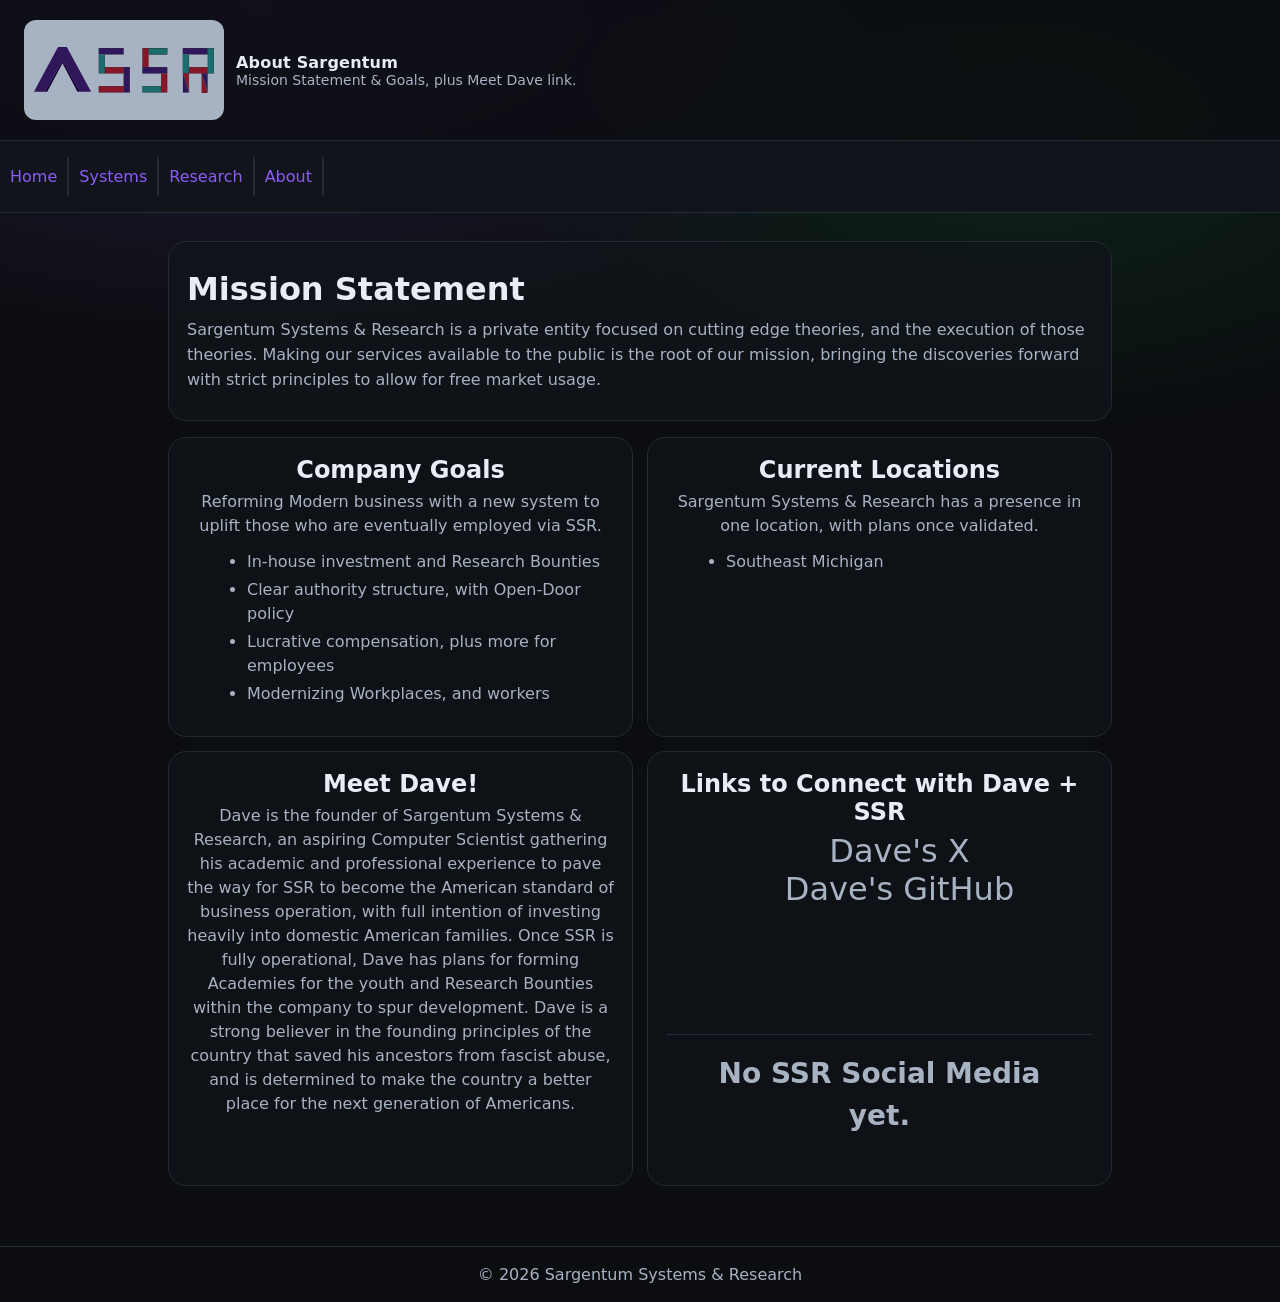
==== about/index.html @ f240b6b4 "Main site upload" ====
<!doctype html>
<html lang="en">
<head>
  <meta charset="utf-8" />
  <meta name="viewport" content="width=device-width,initial-scale=1" />
  <title>About Sargentum</title>
  <meta name="description" content="Sargentum Research: exploratory engineering, analysis, and research-driven development." />
  <link rel="stylesheet" href="../assets/styles.css" />
</head>
<body>
  <header class="top">
    <div class="brand">
      <div class="mark">
        <img src="../assets/SSR_Logo.svg" alt="SSR Logo">
      </div>
      <div>
        <div class="name">About Sargentum</div>
        <div class="tag">Mission Statement & Goals, plus Meet Dave link.</div>
      </div>
    </div>
  </header>
  <nav class="nav">
    <ul>
      <li><a href="../index.html" title="Return to Homepage">Home</a></li>
      <li><a href="../systems/index.html" title="Systems Overview">Systems</a></li>
      <li><a href="../research/index.html" title="Research Overview">Research</a></li>
      <li><a href="../about/index.html" title="Mission Statement & Goals">About</a></li>
    </ul>  

    </nav>
  <main class="wrap">
    <section class="hero">
      <h1>Mission Statement</h1>
      <p>
        Sargentum Systems & Research is a private entity focused on cutting edge theories, and the execution of those theories.
        Making our services available to the public is the root of our mission, bringing the discoveries forward with strict principles to allow for free market usage. 
      </p>
    </section>

    <section class="grid">
      <article class="card">
        <h2>Company Goals</h2>
        <p>
          Reforming Modern business with a new system to uplift those who are eventually employed via SSR.
        </p>
        <ul>
          <li>In-house investment and Research Bounties</li>
          <li>Clear authority structure, with Open-Door policy</li>
          <li>Lucrative compensation, plus more for employees</li>
          <li>Modernizing Workplaces, and workers</li>
        </ul>
      </article>

      <article class="card">
        <h2>Current Locations</h2>
        <p>
          Sargentum Systems & Research has a presence in one location, with plans once validated.
        </p>
        <ul>
          <li>Southeast Michigan</li>
        </ul>
      </article>

      <article class="card">
        <h2>Meet Dave!</h2>
        <p>
            Dave is the founder of Sargentum Systems & Research, an aspiring Computer Scientist gathering his academic and professional experience
            to pave the way for SSR to become the American standard of business operation, with full intention of investing heavily into domestic American families.
            Once SSR is fully operational, Dave has plans for forming Academies for the youth and Research Bounties within the company to spur development.
            Dave is a strong believer in the founding principles of the country that saved his ancestors from fascist abuse, and is determined to make the country a better place
            for the next generation of Americans.
        </p>
        </article>
        <article class="card">
        <h2>Links to Connect with Dave + SSR</h2>
        <ul>
            <a class="social-link" href="https://x.com/mrdavidsargent" text-align="center" target="_blank">Dave's X</a></li>
            <br>
            <a class="social-link" href="https://github.com/Sgt-Ahab" text-align="center" target="_blank">Dave's GitHub</a></li>
            <br>
        </ul>
        <br>
        <br>
        <br>
        <br>
        <br>
        <br>
        <footer class="foot">
            <strong><p style="font-size:28px;" padding="5px">No SSR Social Media yet.</p></strong>
        </footer>
        </article>
    </section>
  </main>

  <footer class="foot">
    <span>© <span id="year"></span> Sargentum Systems &amp; Research</span>
  </footer>

  <script src="../assets/app.js" defer></script>
</body>
</html>
---- assets/styles.css ----
:root{
  --bg:#0b0d10;
  --panel:#11141a;
  --text:#e8edf5;
  --muted:#a7b2c3;
  --line:#222a36;
  --accent:#8b5cf6;
  --accent2:#22c55e;
}

*{box-sizing:border-box}
html,body{margin:0;padding:0}
body{
  font-family: system-ui, -apple-system, Segoe UI, Roboto, Arial, sans-serif;
  background: radial-gradient(1200px 600px at 20% 0%, rgba(139,92,246,.18), transparent 60%),
              radial-gradient(900px 500px at 80% 10%, rgba(34,197,94,.12), transparent 60%),
              var(--bg);
  color:var(--text);
}

a{color:inherit;text-decoration:none}
a:hover{text-decoration:underline}

.top{
  display:flex; align-items:center; justify-content:space-between;
  padding:20px 24px; border-bottom:1px solid var(--line);
  position:sticky; top:0; background:rgba(11,13,16,.75); backdrop-filter: blur(8px);
}

.brand{display:flex; gap:12px; align-items:center}
.mark{
  width:200px; height:100px; display:grid; place-items:center;
  border:5px solid vdr(--line); border-radius:12px;
  padding:10px;
  background:var(--muted);
  font-weight:800;
}
.name{font-weight:800; letter-spacing:.2px}
.tag{color:var(--muted); font-size:14px}

.nav{display:flex; border-bottom:1px solid var(--line); background:var(--panel)}
.nav ul{list-style-type:none; background-color: var(--panel); padding: 0px; overflow: hidden;}
.nav a{padding:10px; color: var(--accent); text-decoration:none; display:block; text-align:center}
.nav a:hover{background:var(--muted); text-decoration:none}
.nav li{float:left; border-right:2px solid var(--line)}

.wrap{max-width:980px; margin:0 auto; padding:28px 18px 60px}

.hero{
  padding:28px 18px;
  border:1px solid var(--line); border-radius:18px;
  background:rgba(17,20,26,.75);
}
.hero h1{margin:0 0 10px; font-size:32px}
.hero p{margin:0; color:var(--muted); line-height:1.55}

.ctaRow{display:flex; gap:12px; margin-top:16px; flex-wrap:wrap}
.btn{
  display:inline-flex; align-items:center; justify-content:center;
  padding:10px 14px; border-radius:12px;
  border:1px solid rgba(139,92,246,.45);
  background:rgba(139,92,246,.18);
  font-weight:650;
}
.btn.ghost{
  border-color:rgba(34,197,94,.35);
  background:rgba(34,197,94,.10);
}

.grid{
  display:grid;
  grid-template-columns: repeat(2, minmax(0, 1fr));
  gap:14px;
  margin-top:16px;
  text-align:center;
}
@media (max-width: 760px){
  .grid{grid-template-columns:1fr}
}

.card{
  border:1px solid var(--line);
  border-radius:18px;
  padding:18px;
  background:rgba(17,20,26,.60);
  transition: transform .12s ease, border-color .12s ease;
}
.card:hover{transform: translateY(-2px); border-color: rgba(139,92,246,.35)}
.card h2{margin:0 0 6px}
.card p{margin:0 0 12px; color:var(--muted); line-height:1.5}
.card ul{margin:0 0 12px; color:var(--muted)}
.card ul li{margin:0 0 4px; line-height:1.5; text-align:left; list-style-type:disc; margin-left:20px}
.link{font-weight:700; text-decoration:none}
.link:hover{text-decoration:underline}
.contact{
  margin-top:16px;
  padding:18px;
  border:1px solid var(--line);
  border-radius:18px;
  background:rgba(17,20,26,.50);
  text-align:center;
}
.small{color:var(--muted); font-size:14px}

.foot{
  border-top:1px solid var(--line);
  padding:18px;
  color:var(--muted);
  text-align:center;
}
.social-link{
  font-size: 32px;
  padding: 10px 10px 10px 10px;
}
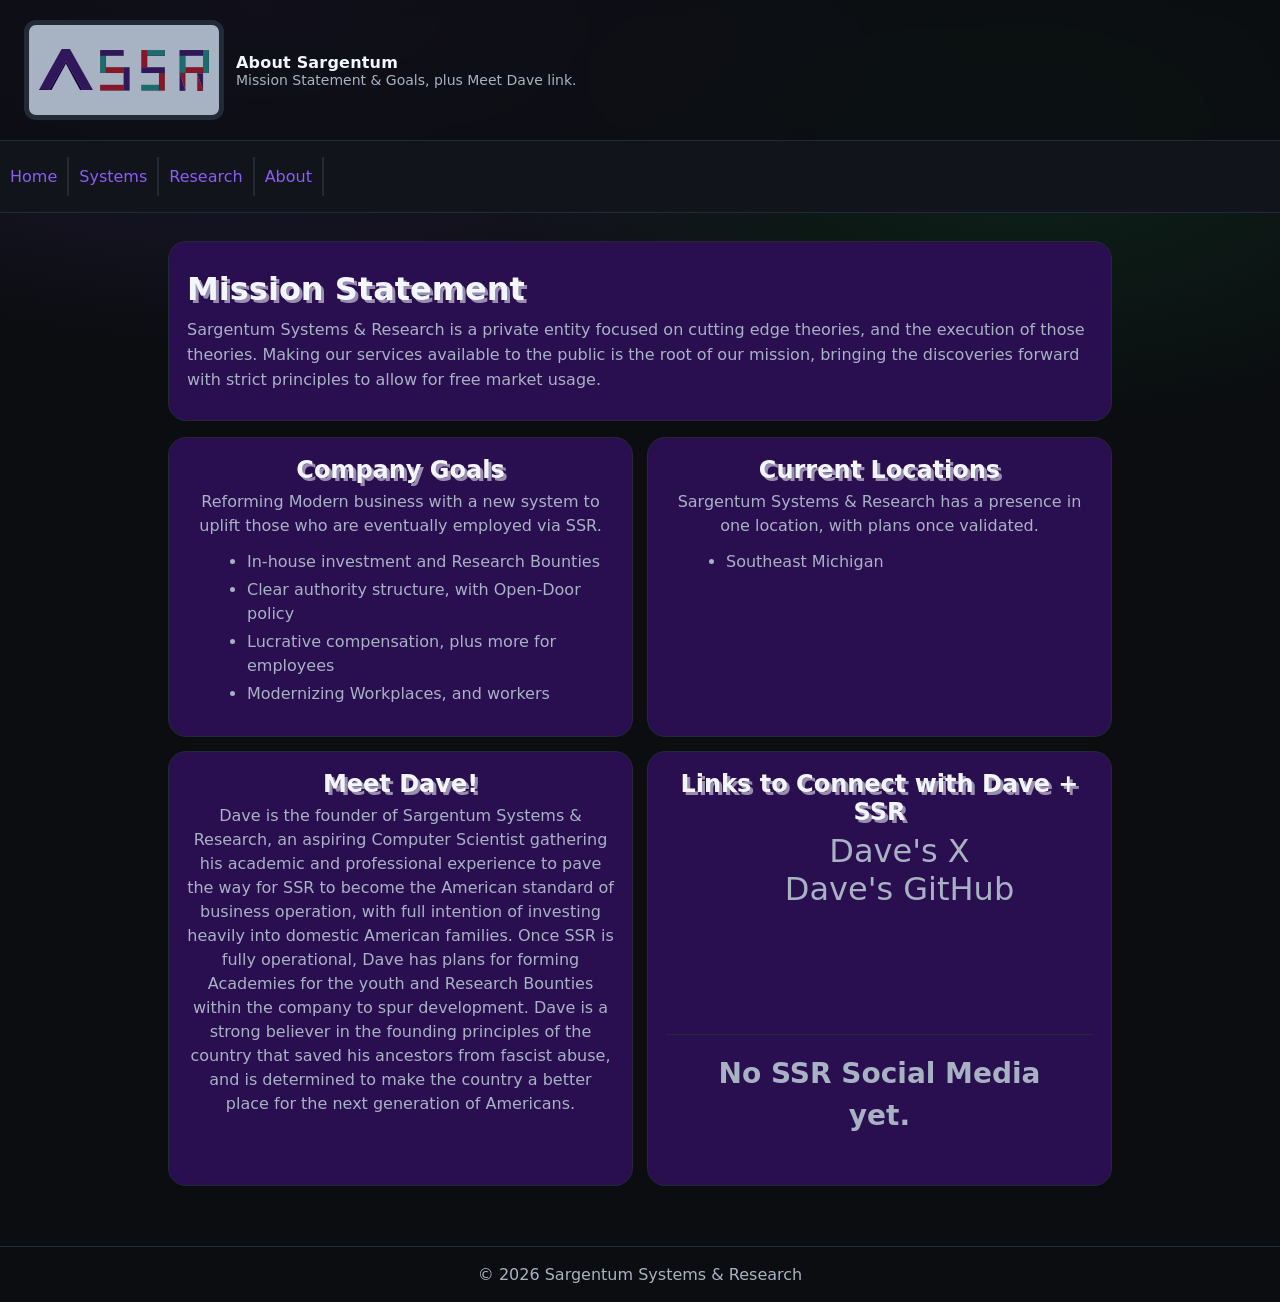
==== commit 72c5a8bd: "Wired favicons into pages" ====
--- a/about/index.html
+++ b/about/index.html
@@ -6,6 +6,11 @@
   <title>About Sargentum</title>
   <meta name="description" content="Sargentum Research: exploratory engineering, analysis, and research-driven development." />
   <link rel="stylesheet" href="../assets/styles.css" />
+  <link rel="stylesheet" href="assets/styles.css" />
+  <link rel="apple-touch-icon" sizes="180x180" href="/apple-touch-icon.png">
+  <link rel="icon" type="image/png" sizes="32x32" href="/favicon-32x32.png">
+  <link rel="icon" type="image/png" sizes="16x16" href="/favicon-16x16.png">
+  <link rel="manifest" href="/site.webmanifest">
 </head>
 <body>
   <header class="top">
--- a/assets/styles.css
+++ b/assets/styles.css
@@ -1,15 +1,17 @@
 :root{
   --bg:#0b0d10;
   --panel:#11141a;
-  --text:#e8edf5;
+  --panel-accent: #2a0f50;
+  --text:hsl(218, 73%, 97%);
   --muted:#a7b2c3;
   --line:#222a36;
   --accent:#8b5cf6;
+  --btn1: hsla(258, 54%, 69%, 0.4);
   --accent2:#22c55e;
 }
 
 *{box-sizing:border-box}
-html,body{margin:0;padding:0}
+html,body{margin:0;padding:0; font-weight: 500;}
 body{
   font-family: system-ui, -apple-system, Segoe UI, Roboto, Arial, sans-serif;
   background: radial-gradient(1200px 600px at 20% 0%, rgba(139,92,246,.18), transparent 60%),
@@ -30,7 +32,7 @@
 .brand{display:flex; gap:12px; align-items:center}
 .mark{
   width:200px; height:100px; display:grid; place-items:center;
-  border:5px solid vdr(--line); border-radius:12px;
+  border:5px solid var(--line); border-radius:12px;
   padding:10px;
   background:var(--muted);
   font-weight:800;
@@ -49,17 +51,17 @@
 .hero{
   padding:28px 18px;
   border:1px solid var(--line); border-radius:18px;
-  background:rgba(17,20,26,.75);
+  background: var(--panel-accent);
 }
-.hero h1{margin:0 0 10px; font-size:32px}
+.hero h1{margin:0 0 10px; font-size:32px; text-shadow: 3px 3px hsla(218, 73%, 97%, 0.55)}
 .hero p{margin:0; color:var(--muted); line-height:1.55}
 
 .ctaRow{display:flex; gap:12px; margin-top:16px; flex-wrap:wrap}
 .btn{
   display:inline-flex; align-items:center; justify-content:center;
   padding:10px 14px; border-radius:12px;
-  border:1px solid rgba(139,92,246,.45);
-  background:rgba(139,92,246,.18);
+  border:1px solid var(--btn1);
+  background:rgba(159, 133, 219, 0.1);
   font-weight:650;
 }
 .btn.ghost{
@@ -82,11 +84,11 @@
   border:1px solid var(--line);
   border-radius:18px;
   padding:18px;
-  background:rgba(17,20,26,.60);
+  background: var(--panel-accent);
   transition: transform .12s ease, border-color .12s ease;
 }
 .card:hover{transform: translateY(-2px); border-color: rgba(139,92,246,.35)}
-.card h2{margin:0 0 6px}
+.card h2{margin:0 0 6px; text-shadow: 3px 3px hsla(218, 73%, 97%, 0.55)}
 .card p{margin:0 0 12px; color:var(--muted); line-height:1.5}
 .card ul{margin:0 0 12px; color:var(--muted)}
 .card ul li{margin:0 0 4px; line-height:1.5; text-align:left; list-style-type:disc; margin-left:20px}
@@ -97,9 +99,10 @@
   padding:18px;
   border:1px solid var(--line);
   border-radius:18px;
-  background:rgba(17,20,26,.50);
+  background: var(--panel-accent);
   text-align:center;
 }
+.contact h2{text-shadow: 3px 3px hsla(218, 73%, 97%, 0.55)}
 .small{color:var(--muted); font-size:14px}
 
 .foot{
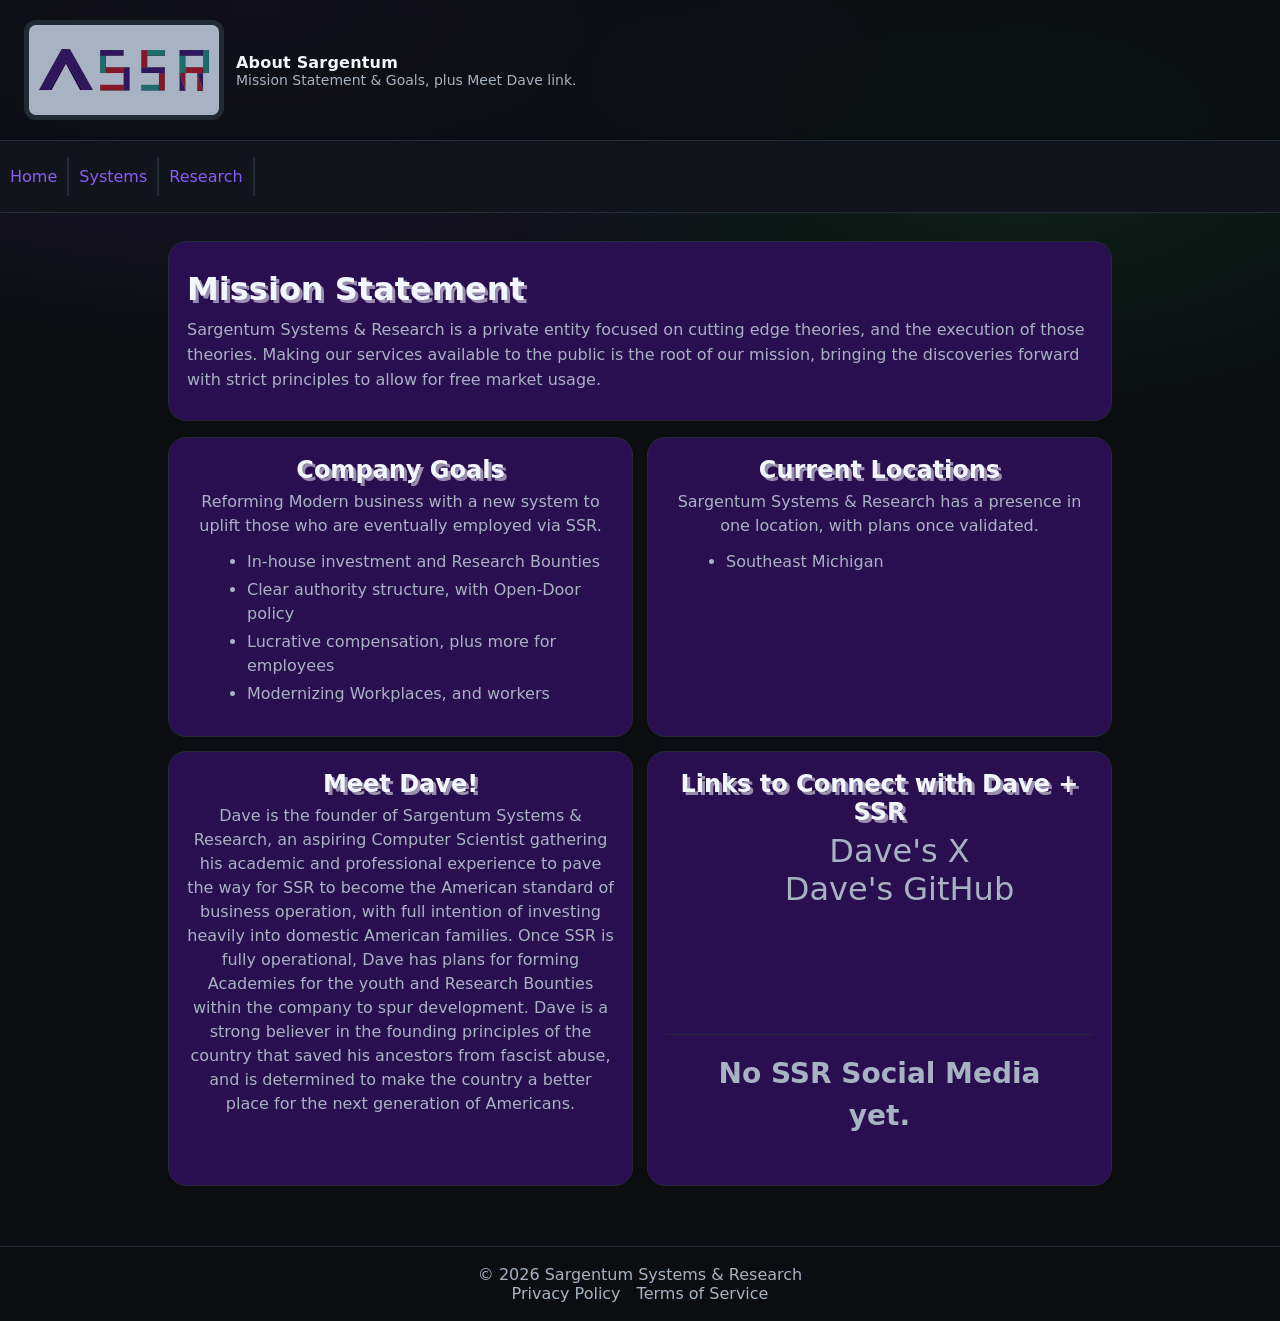
==== commit 3a744e2f: "Wire TOS and privacy to footer on pages" ====
--- a/about/index.html
+++ b/about/index.html
@@ -29,7 +29,6 @@
       <li><a href="../index.html" title="Return to Homepage">Home</a></li>
       <li><a href="../systems/index.html" title="Systems Overview">Systems</a></li>
       <li><a href="../research/index.html" title="Research Overview">Research</a></li>
-      <li><a href="../about/index.html" title="Mission Statement & Goals">About</a></li>
     </ul>  
 
     </nav>
@@ -98,7 +97,8 @@
   </main>
 
   <footer class="foot">
-    <span>© <span id="year"></span> Sargentum Systems &amp; Research</span>
+    <span>© <span id="year"></span> Sargentum Systems &amp; Research</span><br>
+    <a href="../privacy-policy.md">Privacy Policy</a>&emsp;<a href="../terms-of-service.md">Terms of Service</a>
   </footer>
 
   <script src="../assets/app.js" defer></script>
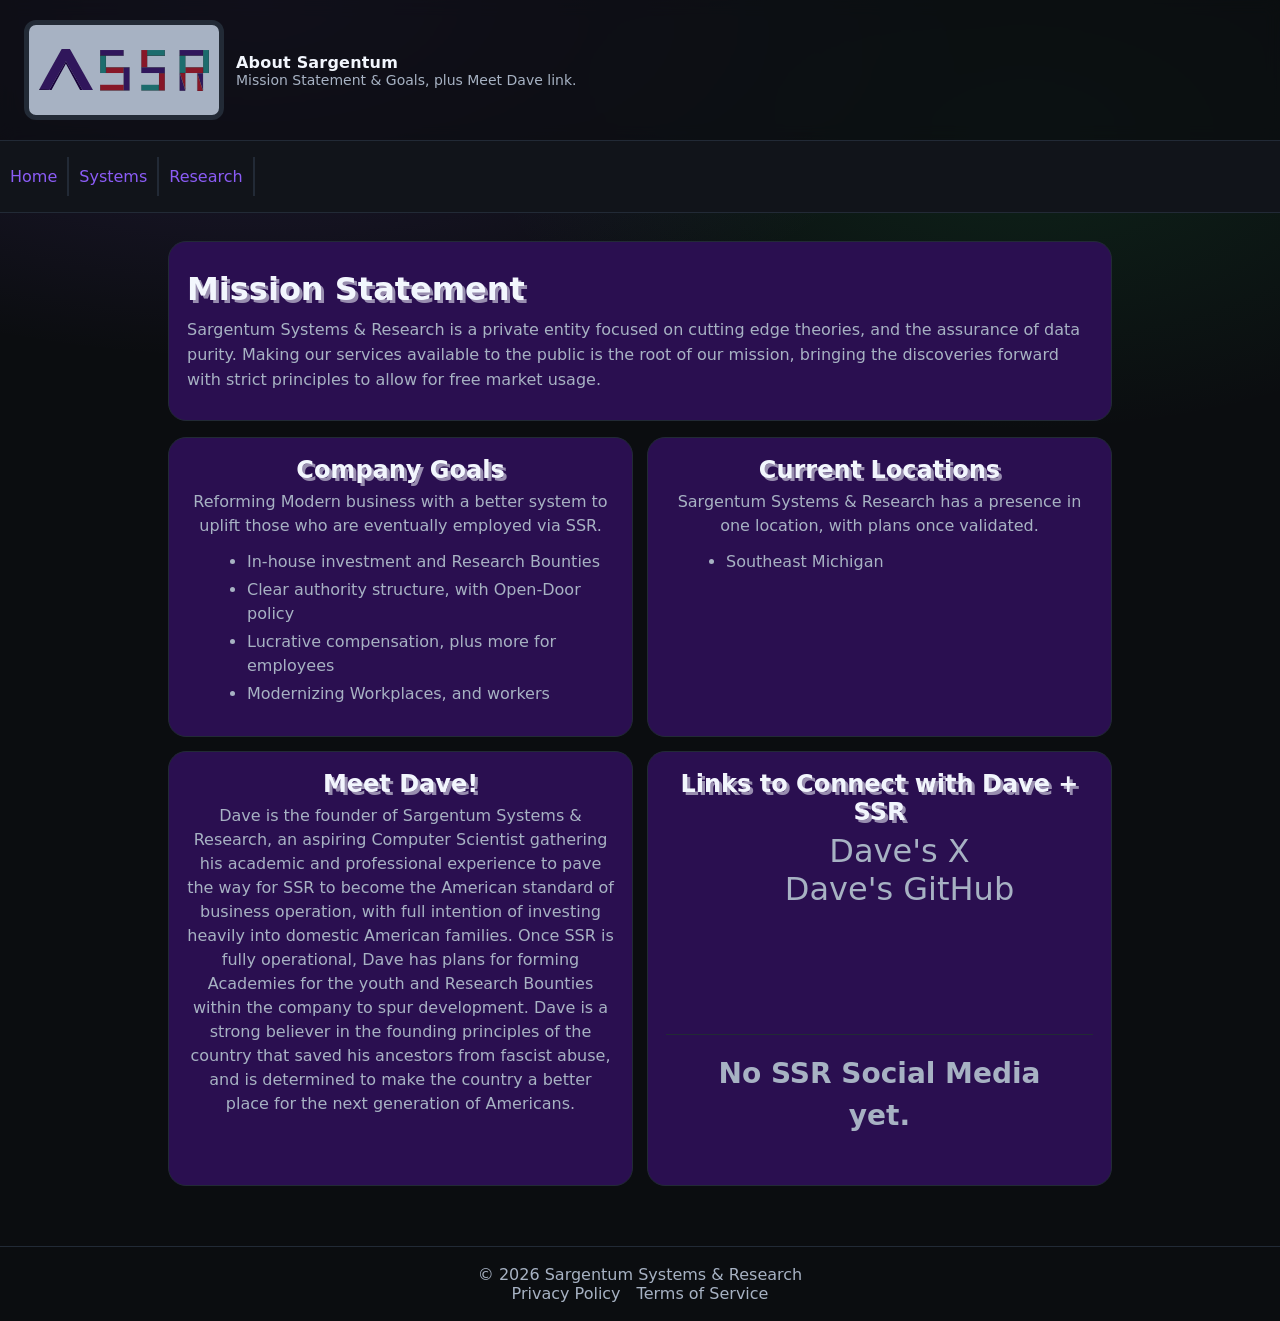
==== commit 50ebceb9: "Adjusted Checksum-demo + JS for text beautify" ====
--- a/about/index.html
+++ b/about/index.html
@@ -36,7 +36,7 @@
     <section class="hero">
       <h1>Mission Statement</h1>
       <p>
-        Sargentum Systems & Research is a private entity focused on cutting edge theories, and the execution of those theories.
+        Sargentum Systems & Research is a private entity focused on cutting edge theories, and the assurance of data purity.
         Making our services available to the public is the root of our mission, bringing the discoveries forward with strict principles to allow for free market usage. 
       </p>
     </section>
@@ -45,7 +45,7 @@
       <article class="card">
         <h2>Company Goals</h2>
         <p>
-          Reforming Modern business with a new system to uplift those who are eventually employed via SSR.
+          Reforming Modern business with a better system to uplift those who are eventually employed via SSR.
         </p>
         <ul>
           <li>In-house investment and Research Bounties</li>
--- a/assets/styles.css
+++ b/assets/styles.css
@@ -115,3 +115,26 @@
   font-size: 32px;
   padding: 10px 10px 10px 10px;
 }
+
+#human-result code {
+  word-break: break-all;
+  overflow-wrap: break-word;
+  font-size: 0.95rem;
+  line-height: 1.4;
+  display: block;
+  background: rgba(0,0,0,0.3);
+  padding: 8px;
+  border-radius: 6px;
+  margin: 8px 0;
+}
+
+#json-output {
+  background: rgba(0,0,0,0.4);
+  padding: 12px;
+  border-radius: 6px;
+  overflow-x: auto;
+  white-space: pre;
+  font-size: 0.9rem;
+  max-height: 300px;
+  overflow-y: auto;
+}
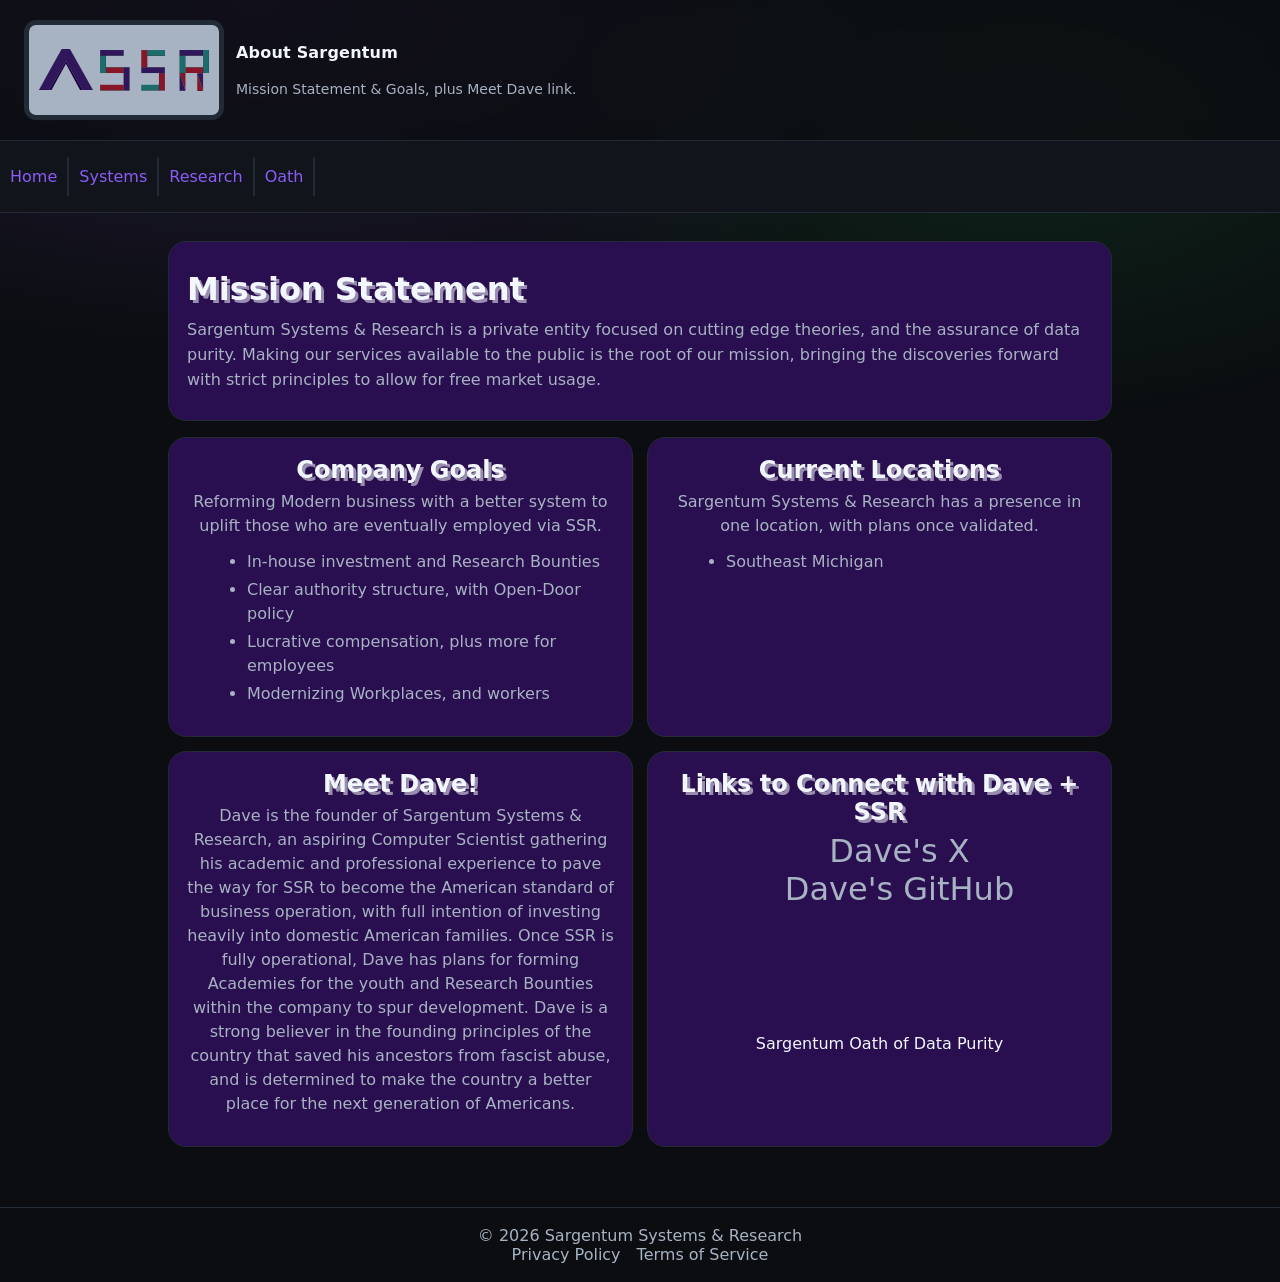
==== commit 17423cfa: "Implementation of Data Oath, and spreadsheet service pages. Also small details wired." ====
--- a/about/index.html
+++ b/about/index.html
@@ -19,7 +19,7 @@
         <img src="../assets/SSR_Logo.svg" alt="SSR Logo">
       </div>
       <div>
-        <div class="name">About Sargentum</div>
+        <div class="name">About Sargentum</div><br>
         <div class="tag">Mission Statement & Goals, plus Meet Dave link.</div>
       </div>
     </div>
@@ -29,6 +29,7 @@
       <li><a href="../index.html" title="Return to Homepage">Home</a></li>
       <li><a href="../systems/index.html" title="Systems Overview">Systems</a></li>
       <li><a href="../research/index.html" title="Research Overview">Research</a></li>
+      <li><a href="../oath/index.html" title="Oath of Data Purity">Oath</a></li>
     </ul>  
 
     </nav>
@@ -89,9 +90,7 @@
         <br>
         <br>
         <br>
-        <footer class="foot">
-            <strong><p style="font-size:28px;" padding="5px">No SSR Social Media yet.</p></strong>
-        </footer>
+        <a href="../oath/index.html">Sargentum Oath of Data Purity</a>
         </article>
     </section>
   </main>
--- a/assets/styles.css
+++ b/assets/styles.css
@@ -27,6 +27,7 @@
   display:flex; align-items:center; justify-content:space-between;
   padding:20px 24px; border-bottom:1px solid var(--line);
   position:sticky; top:0; background:rgba(11,13,16,.75); backdrop-filter: blur(8px);
+  z-index:100;
 }
 
 .brand{display:flex; gap:12px; align-items:center}
@@ -40,7 +41,7 @@
 .name{font-weight:800; letter-spacing:.2px}
 .tag{color:var(--muted); font-size:14px}
 
-.nav{display:flex; border-bottom:1px solid var(--line); background:var(--panel)}
+.nav{display:flex; border-bottom:1px solid var(--line); background:var(--panel); position:sticky; top:0; z-index:99;}
 .nav ul{list-style-type:none; background-color: var(--panel); padding: 0px; overflow: hidden;}
 .nav a{padding:10px; color: var(--accent); text-decoration:none; display:block; text-align:center}
 .nav a:hover{background:var(--muted); text-decoration:none}
@@ -116,6 +117,26 @@
   padding: 10px 10px 10px 10px;
 }
 
+.card-span {
+  grid-column: 1 / -1;
+  text-align: left;
+}
+
+.decrees {
+  margin: 0 0 12px;
+  padding-left: 1.25rem;
+  color: var(--muted);
+}
+
+.decrees li {
+  margin: 0 0 15px;
+  line-height: 1.5;
+}
+
+.decrees strong {
+  color: var(--text);
+}
+
 #human-result code {
   word-break: break-all;
   overflow-wrap: break-word;
